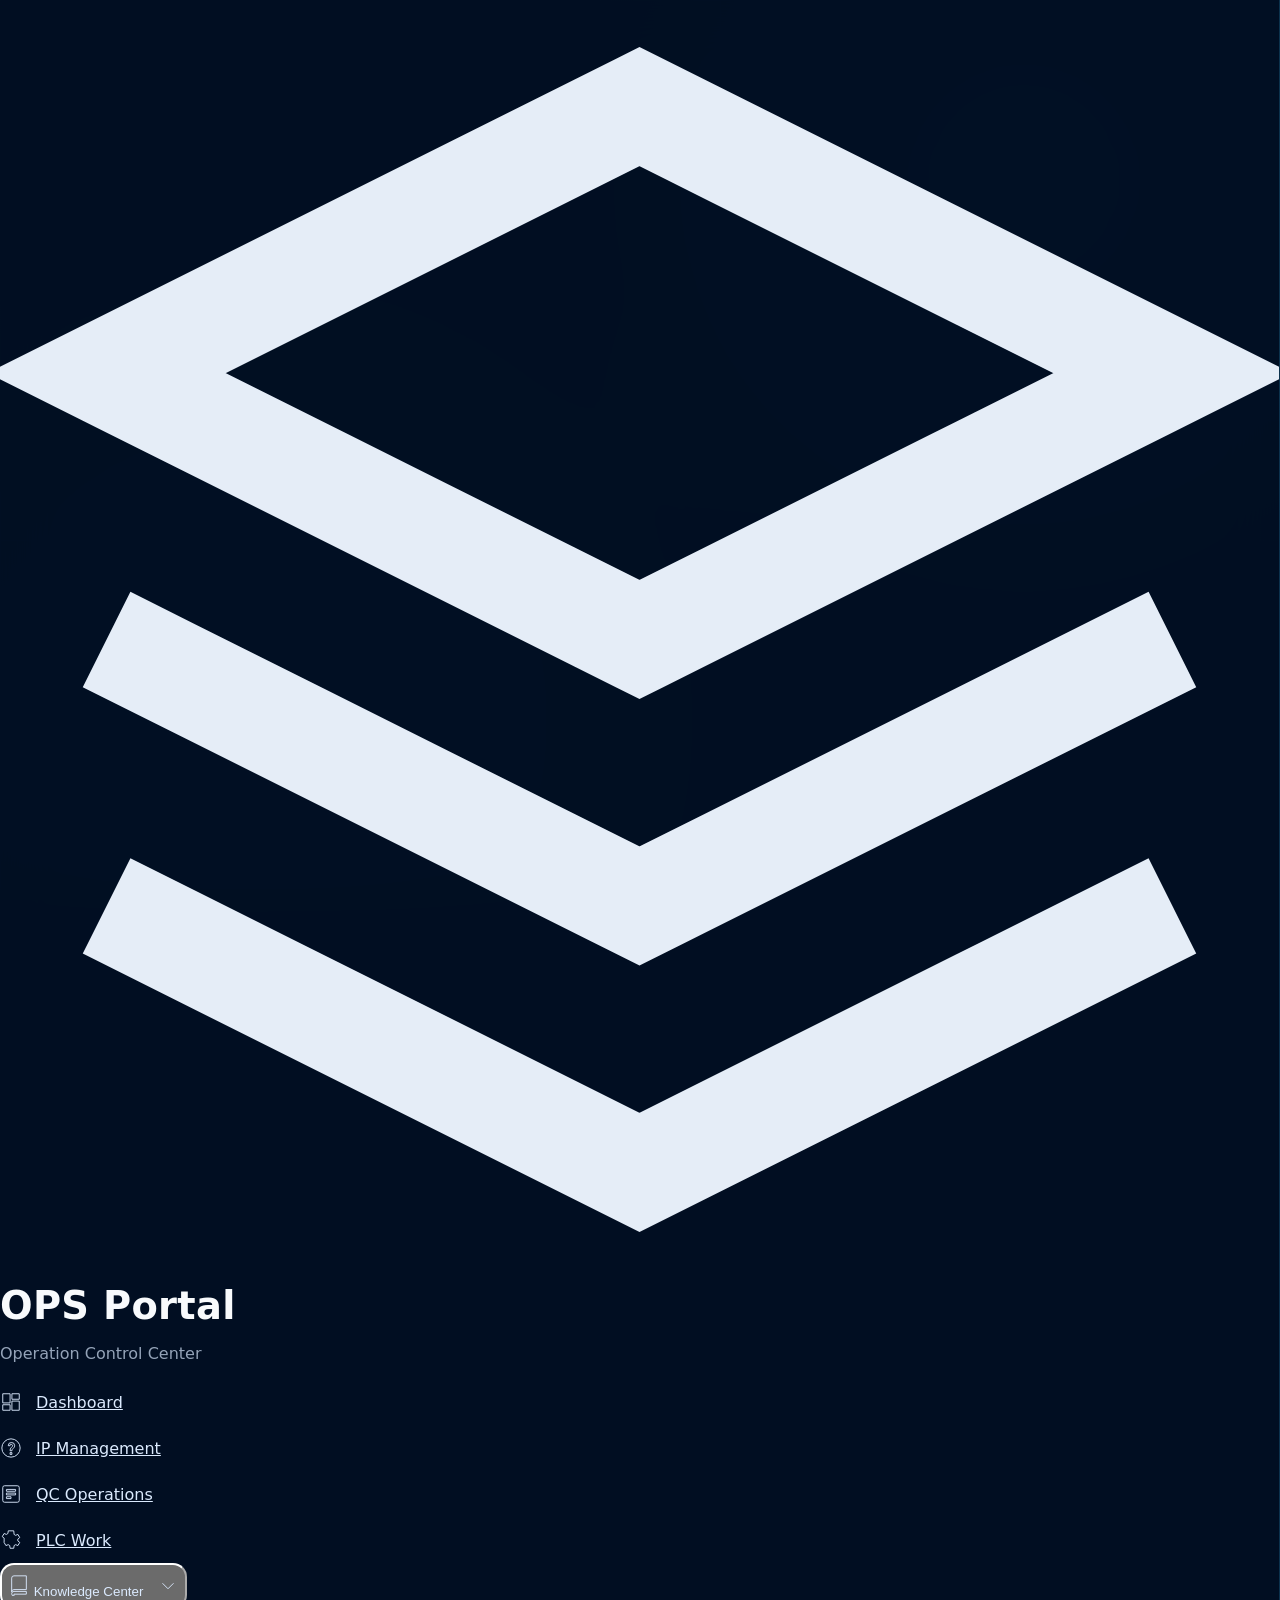
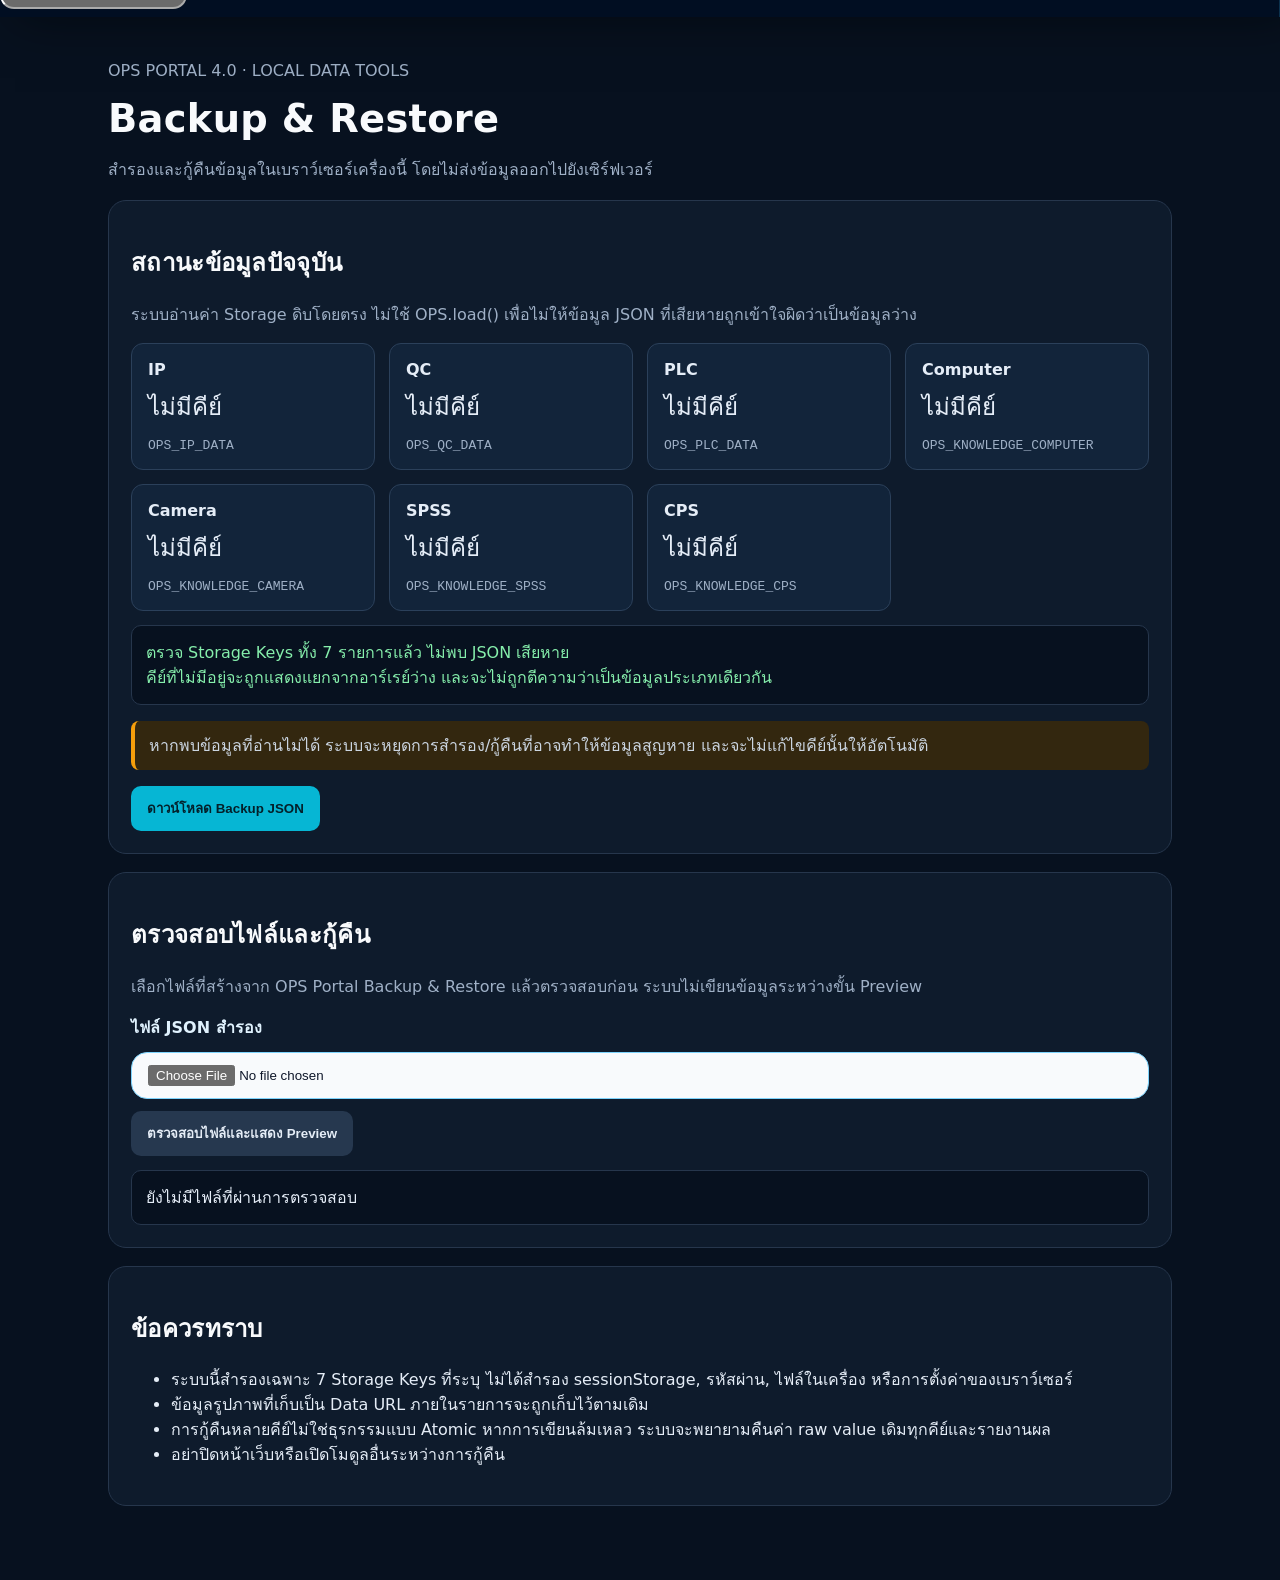
==== backup.html @ 72156bc7 "Add files via upload" ====
<!DOCTYPE html>
<html lang="th">
<head>
  <meta charset="UTF-8">
  <meta name="viewport" content="width=device-width, initial-scale=1.0">
  <meta name="color-scheme" content="dark">
  <title>OPS Portal 4.0 | Backup & Restore</title>
  <link rel="stylesheet" href="./components/style.css">
  <style>
    :root{color-scheme:dark}
    body{margin:0;background:#07111f;color:#e5edf7;font-family:system-ui,-apple-system,"Segoe UI",sans-serif}
    .br-wrap{max-width:1100px;margin:0 auto;padding:28px 18px 56px}
    .br-panel{background:#0e1b2c;border:1px solid #26364c;border-radius:18px;padding:22px;margin:18px 0}
    .br-muted{color:#9fb0c6}.br-grid{display:grid;grid-template-columns:repeat(auto-fit,minmax(220px,1fr));gap:14px}
    .br-stat{background:#12243a;border:1px solid #2b405a;border-radius:12px;padding:16px}
    .br-btn{border:0;border-radius:10px;padding:12px 16px;font-weight:700;cursor:pointer}
    .br-primary{background:#06b6d4;color:#04202a}.br-secondary{background:#26384f;color:#e5edf7}
    .br-danger{background:#b91c1c;color:#fff}.br-btn:disabled{opacity:.45;cursor:not-allowed}
    .br-file{display:block;width:100%;box-sizing:border-box;background:#07111f;border:1px solid #344860;border-radius:10px;padding:12px;margin:12px 0}
    .br-status{white-space:pre-wrap;overflow-wrap:anywhere;background:#07111f;border:1px solid #26364c;border-radius:10px;padding:14px;margin-top:14px}
    .br-warning{border-left:4px solid #f59e0b;padding:12px 14px;background:#33270f;border-radius:8px}
    .br-good{color:#86efac}.br-bad{color:#fca5a5}table{width:100%;border-collapse:collapse}th,td{text-align:left;padding:10px;border-bottom:1px solid #26364c;overflow-wrap:anywhere}th{color:#9fb0c6}
    code{overflow-wrap:anywhere}h1{font-size:clamp(1.7rem,4vw,2.4rem);margin:0 0 8px}
    @media(max-width:600px){.br-panel{padding:16px}td,th{padding:8px;font-size:.9rem}}
  </style>
</head>
<body>
  <div id="sidebar-container"></div>
  <main class="br-wrap">
    <p class="br-muted">OPS PORTAL 4.0 · LOCAL DATA TOOLS</p>
    <h1>Backup &amp; Restore</h1>
    <p class="br-muted">สำรองและกู้คืนข้อมูลในเบราว์เซอร์เครื่องนี้ โดยไม่ส่งข้อมูลออกไปยังเซิร์ฟเวอร์</p>

    <section class="br-panel">
      <h2>สถานะข้อมูลปัจจุบัน</h2>
      <p class="br-muted">ระบบอ่านค่า Storage ดิบโดยตรง ไม่ใช้ OPS.load() เพื่อไม่ให้ข้อมูล JSON ที่เสียหายถูกเข้าใจผิดว่าเป็นข้อมูลว่าง</p>
      <div id="current-summary" class="br-grid"></div>
      <div id="current-status" class="br-status" role="status" aria-live="polite">กำลังตรวจสอบข้อมูล...</div>
      <p class="br-warning">หากพบข้อมูลที่อ่านไม่ได้ ระบบจะหยุดการสำรอง/กู้คืนที่อาจทำให้ข้อมูลสูญหาย และจะไม่แก้ไขคีย์นั้นให้อัตโนมัติ</p>
      <button id="export-btn" class="br-btn br-primary" type="button">ดาวน์โหลด Backup JSON</button>
    </section>

    <section class="br-panel">
      <h2>ตรวจสอบไฟล์และกู้คืน</h2>
      <p class="br-muted">เลือกไฟล์ที่สร้างจาก OPS Portal Backup &amp; Restore แล้วตรวจสอบก่อน ระบบไม่เขียนข้อมูลระหว่างขั้น Preview</p>
      <label for="backup-file">ไฟล์ JSON สำรอง</label>
      <input id="backup-file" class="br-file" type="file" accept=".json,application/json">
      <button id="validate-btn" class="br-btn br-secondary" type="button">ตรวจสอบไฟล์และแสดง Preview</button>
      <div id="preview" hidden>
        <h3>Preview ก่อนกู้คืน</h3>
        <div id="preview-summary"></div>
        <div class="br-warning" style="margin:14px 0">การกู้คืนจะแทนที่ข้อมูลใน Storage Keys ทั้ง 7 รายการด้วยข้อมูลจากไฟล์ หลังจากดาวน์โหลดสำเนาข้อมูลปัจจุบันและยืนยันอีกครั้ง</div>
        <label style="display:flex;gap:10px;align-items:flex-start;margin:14px 0">
          <input id="confirm-restore" type="checkbox">
          <span>ฉันตรวจสอบ Preview แล้ว เข้าใจว่าข้อมูลปัจจุบันจะถูกแทนที่ และต้องการดำเนินการต่อ</span>
        </label>
        <button id="restore-btn" class="br-btn br-danger" type="button" disabled>สำรองข้อมูลปัจจุบันและเริ่มกู้คืน</button>
      </div>
      <div id="restore-status" class="br-status" role="status" aria-live="polite">ยังไม่มีไฟล์ที่ผ่านการตรวจสอบ</div>
    </section>
    <section class="br-panel">
      <h2>ข้อควรทราบ</h2>
      <ul>
        <li>ระบบนี้สำรองเฉพาะ 7 Storage Keys ที่ระบุ ไม่ได้สำรอง sessionStorage, รหัสผ่าน, ไฟล์ในเครื่อง หรือการตั้งค่าของเบราว์เซอร์</li>
        <li>ข้อมูลรูปภาพที่เก็บเป็น Data URL ภายในรายการจะถูกเก็บไว้ตามเดิม</li>
        <li>การกู้คืนหลายคีย์ไม่ใช่ธุรกรรมแบบ Atomic หากการเขียนล้มเหลว ระบบจะพยายามคืนค่า raw value เดิมทุกคีย์และรายงานผล</li>
        <li>อย่าปิดหน้าเว็บหรือเปิดโมดูลอื่นระหว่างการกู้คืน</li>
      </ul>
    </section>
  </main>
  <script src="./components/common.js"></script>
  <script src="./components/sidebar.js"></script>
  <script src="./components/ui.js"></script>
  <script src="./backup.js"></script>
</body>
</html>
---- components/style.css ----
/* =====================================
   OPS PORTAL THEME V7
   HUTCHISON PORT CONTROL CENTER
===================================== */


/* =====================================
   RESET
===================================== */

*{
    box-sizing:border-box;
}


html{

    scroll-behavior:smooth;

}



body{

    margin:0;

    min-height:100vh;


    font-family:
    "Noto Sans Thai",
    "Inter",
    system-ui,
    sans-serif;


    color:#e2e8f0;


    overflow-x:hidden;



    background:


    linear-gradient(

        180deg,

        #020617 0%,

        #06263f 45%,

        #031525 100%

    );

}







/* =====================================
   OCEAN BACKGROUND
===================================== */


body::before{


    content:"";


    position:fixed;


    inset:0;


    z-index:-2;


    pointer-events:none;



    background:


    radial-gradient(

        circle at 80% 20%,

        rgba(14,165,233,.25),

        transparent 40%

    ),



    radial-gradient(

        circle at 20% 80%,

        rgba(6,182,212,.18),

        transparent 45%

    );



    animation:

    oceanLight 18s ease infinite;


}






@keyframes oceanLight{


0%{

    transform:

    translate(0,0);

}



50%{

    transform:

    translate(-50px,40px);

}



100%{

    transform:

    translate(0,0);

}


}








/* =====================================
   OCEAN GRID
===================================== */


body::after{


    content:"";


    position:fixed;


    inset:0;


    z-index:-1;


    pointer-events:none;



    background-image:



    linear-gradient(

        rgba(56,189,248,.035) 1px,

        transparent 1px

    ),



    linear-gradient(

        90deg,

        rgba(56,189,248,.035) 1px,

        transparent 1px

    );



    background-size:

    60px 60px;



    animation:

    gridMove 35s linear infinite;


}





@keyframes gridMove{


from{

    background-position:

    0 0;

}


to{

    background-position:

    60px 60px;

}


}






/* =====================================
   PAGE TRANSITION
===================================== */


main{


    animation:

    pageEnter .6s ease;


}





@keyframes pageEnter{


from{


    opacity:0;


    transform:

    translateY(20px);


}



to{


    opacity:1;


    transform:

    translateY(0);


}


}






/* =====================================
   GLOBAL TEXT
===================================== */


h1,
h2,
h3,
h4{


    color:#f8fafc;


    letter-spacing:.3px;


}




p{


    color:#cbd5e1;


}





.text-slate-300{


    color:#cbd5e1!important;


}




.text-slate-400{


    color:#94a3b8!important;


}





.text-gray-500{


    color:#94a3b8!important;


}





.text-gray-400{


    color:#7dd3fc!important;


}







/* =====================================
   GLASS PANEL
===================================== */


.glass-panel{


    background:

    rgba(2,15,35,.75);



    backdrop-filter:

    blur(20px);



    border:

    1px solid

    rgba(56,189,248,.2);



    box-shadow:

    0 20px 50px

    rgba(0,0,0,.4);


}






/* =====================================
   CARD SYSTEM
===================================== */


.ops-card{


    position:relative;


    overflow:hidden;



    padding:24px;



    border-radius:26px;



    background:


    rgba(3,18,35,.82);



    border:

    1px solid

    rgba(56,189,248,.22);



    backdrop-filter:

    blur(18px);



    box-shadow:


    0 15px 45px

    rgba(0,0,0,.35);



    transition:.35s ease;


}





.ops-card:hover{


    transform:


    translateY(-8px);



    border-color:


    rgba(56,189,248,.6);



    box-shadow:


    0 0 40px

    rgba(14,165,233,.35);


}






.ops-card::before{


    content:"";


    position:absolute;


    width:220px;


    height:220px;


    right:-100px;


    top:-100px;



    background:


    radial-gradient(

        circle,

        rgba(14,165,233,.25),

        transparent 70%

    );



    filter:

    blur(30px);


    pointer-events:none;


}





/* =====================================
   ICON SYSTEM FIX
===================================== */


.icon-box{


    width:52px;


    height:52px;



    display:flex;


    align-items:center;


    justify-content:center;



    border-radius:16px;



    background:


    rgba(14,165,233,.15);



    color:#38bdf8;



    border:


    1px solid

    rgba(56,189,248,.25);



    box-shadow:


    0 0 20px

    rgba(56,189,248,.2);



    overflow:hidden;


}





.icon-box svg{


    width:26px;


    height:26px;



    fill:none!important;



    stroke:#38bdf8!important;



    stroke-width:2;



    filter:

    drop-shadow(

        0 0 8px

        rgba(56,189,248,.8)

    );



    animation:none;


}





.icon-box svg path{


    stroke:

    currentColor;


}





.ops-card:hover .icon-box{


    transform:

    scale(1.08);



    transition:.3s ease;


}



/* =====================================
   HEADER SYSTEM
===================================== */


header{


    margin:

    15px 24px;



    border-radius:

    24px;



    background:


    rgba(2,15,35,.85)!important;



    backdrop-filter:

    blur(20px);



    border:

    1px solid

    rgba(56,189,248,.25)!important;



    box-shadow:


    0 10px 35px

    rgba(0,0,0,.45);



}





header h1{


    color:#f8fafc;



    text-shadow:


    0 0 15px

    rgba(56,189,248,.5);


}







/* =====================================
   HERO DASHBOARD
===================================== */


.hero-panel{


    position:relative;


    overflow:hidden;



    border-radius:28px;



    background:


    linear-gradient(

        135deg,

        rgba(3,105,161,.85),

        rgba(2,47,78,.9)

    );



    border:

    1px solid

    rgba(56,189,248,.3);



    box-shadow:


    0 20px 50px

    rgba(0,0,0,.4);


}





.hero-panel h1,
.hero-panel h2,
.hero-panel h3{


    color:white;


}





/* =====================================
   BUTTON SYSTEM
===================================== */


button,
.btn{


    border-radius:

    14px;



    transition:

    .3s ease;



    cursor:pointer;


}





button:hover,
.btn:hover{


    transform:

    translateY(-3px);


}





.dashboard-btn{


    background:


    linear-gradient(

        135deg,

        #0284c7,

        #0369a1

    )!important;



    color:white!important;



    border:

    1px solid

    rgba(125,211,252,.4);



    box-shadow:


    0 0 20px

    rgba(14,165,233,.25);


}







/* =====================================
   FORM SYSTEM
===================================== */


input,
textarea,
select{


    width:100%;



    background:


    #f8fafc!important;



    color:


    #0f172a!important;



    border:


    1px solid

    #7dd3fc!important;



    border-radius:


    16px!important;



    padding:


    12px 16px!important;


}





input::placeholder,
textarea::placeholder{


    color:

    #64748b!important;


}





label{


    color:

    #e0f2fe!important;



    font-weight:

    600;


}







/* =====================================
   SIDEBAR
===================================== */


.sidebar-future{


    background:


    rgba(2,15,35,.96);



    backdrop-filter:


    blur(25px);



    border-right:


    1px solid

    rgba(56,189,248,.2);



    box-shadow:


    15px 0 50px

    rgba(0,0,0,.5);


}





.sidebar-logo{


    color:white;



    text-shadow:


    0 0 20px

    rgba(56,189,248,.7);


}





.sidebar-desc{


    color:#94a3b8;


}







/* =====================================
   SIDEBAR MENU
===================================== */


.menu-link{


    color:#dbeafe;



    min-height:

    46px;



    display:flex;



    align-items:center;



    gap:14px;



    border-radius:

    14px;



    transition:

    .3s ease;


}





.menu-link:hover{


    background:


    rgba(14,165,233,.18);



    color:#67e8f9;



    transform:


    translateX(6px);


}





.menu-link svg{


    width:22px;


    height:22px;



    fill:none!important;



    stroke:#38bdf8!important;


}





.menu-link svg path{


    stroke:

    currentColor;


}





.sub-link{


    color:#bfdbfe;


}





.sub-link:hover{


    background:


    rgba(14,165,233,.15);



    color:#67e8f9;


}





.menu-active{


    background:


    rgba(14,165,233,.25);



    color:#67e8f9!important;



    border-left:


    4px solid

    #38bdf8;


}







/* =====================================
   DASHBOARD CARD ICON FIX
===================================== */


.ops-card .icon-box{


    margin-bottom:

    12px;


}





.ops-card h3{


    font-size:

    1.1rem;


}





.ops-card p{


    font-size:

    .95rem;


}







/* =====================================
   TABLE
===================================== */


table{


    border-collapse:

    separate;



    border-spacing:


    0 10px;


}





tr{


    background:


    rgba(3,18,35,.8);


}





th{


    color:#7dd3fc!important;


}





td{


    color:#e2e8f0!important;


}







/* =====================================
   STATUS
===================================== */


.status-online{


    color:#67e8f9;



    animation:


    pulseStatus 2s infinite;


}





@keyframes pulseStatus{


50%{

    filter:

    brightness(1.5);

}


}







/* =====================================
   SCROLLBAR
===================================== */


::-webkit-scrollbar{


    width:

    8px;


}





::-webkit-scrollbar-track{


    background:

    #020617;


}





::-webkit-scrollbar-thumb{


    background:


    linear-gradient(

        #0369a1,

        #22d3ee

    );



    border-radius:

    10px;


}







/* =====================================
   MOBILE
===================================== */


@media(max-width:768px){


header{


    margin:

    10px;



    border-radius:

    18px;


}





.ops-card{


    padding:

    18px;


}





.icon-box{


    width:

    46px;



    height:

    46px;


}





.icon-box svg{


    width:

    22px;



    height:

    22px;


}



}

/* =====================================
   KNOWLEDGE SUB MENU ANIMATION
===================================== */

#knowledge-menu {
    
    display: flex;
    
    flex-direction: column;
    
    gap: 8px;
    
    margin-top: 8px;
    
    padding-left: 12px;
    
    
    max-height: 0;
    
    overflow: hidden;
    
    opacity: 0;
    
    
    transition:
    
        max-height .4s ease,
        
        opacity .3s ease;
    
    
}



#knowledge-menu:not(.hidden) {
    
    max-height: 300px;
    
    opacity: 1;
    
}





.sub-link {
    
    animation:
    
        menuSlide .35s ease;
    
    
}



@keyframes menuSlide {
    
    
    from {
        
        opacity: 0;
        
        transform:
        
            translateX(-15px);
        
    }
    
    
    
    to {
        
        opacity: 1;
        
        transform:
        
            translateX(0);
        
    }
    
    
}
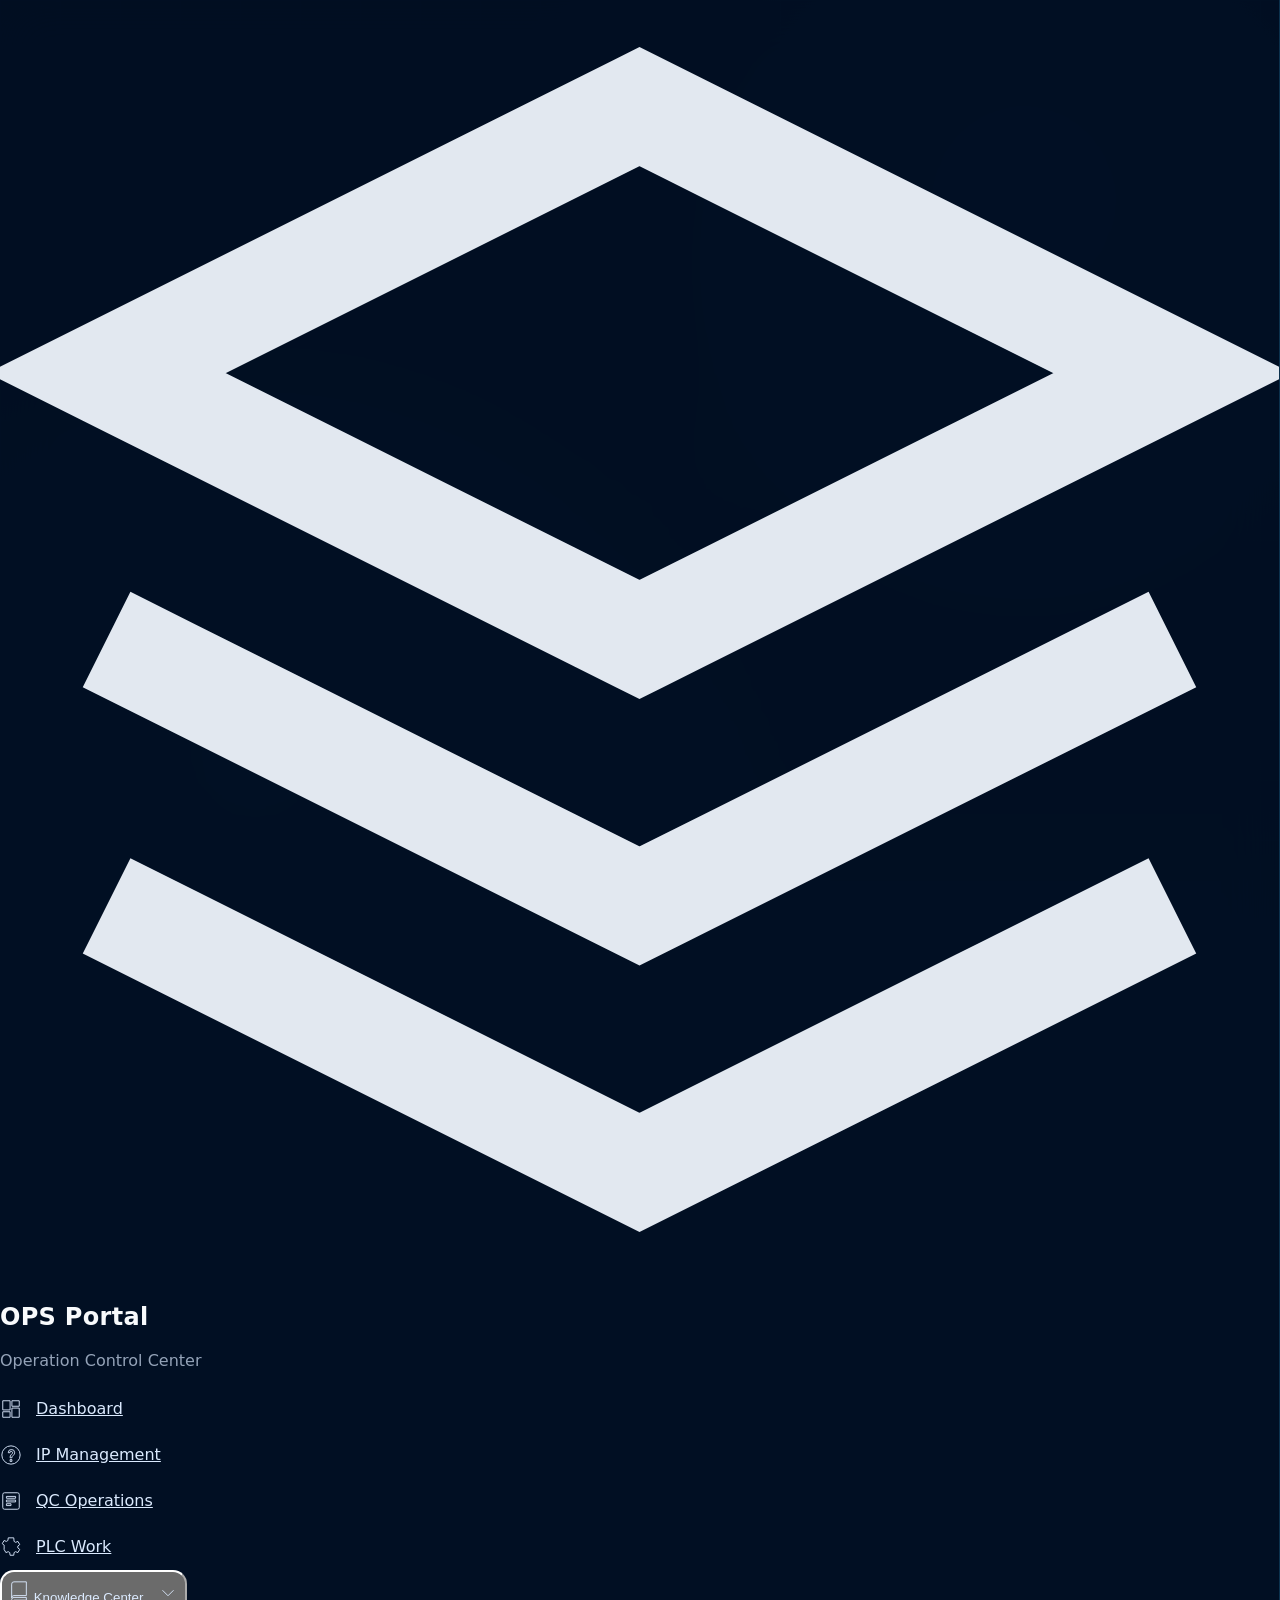
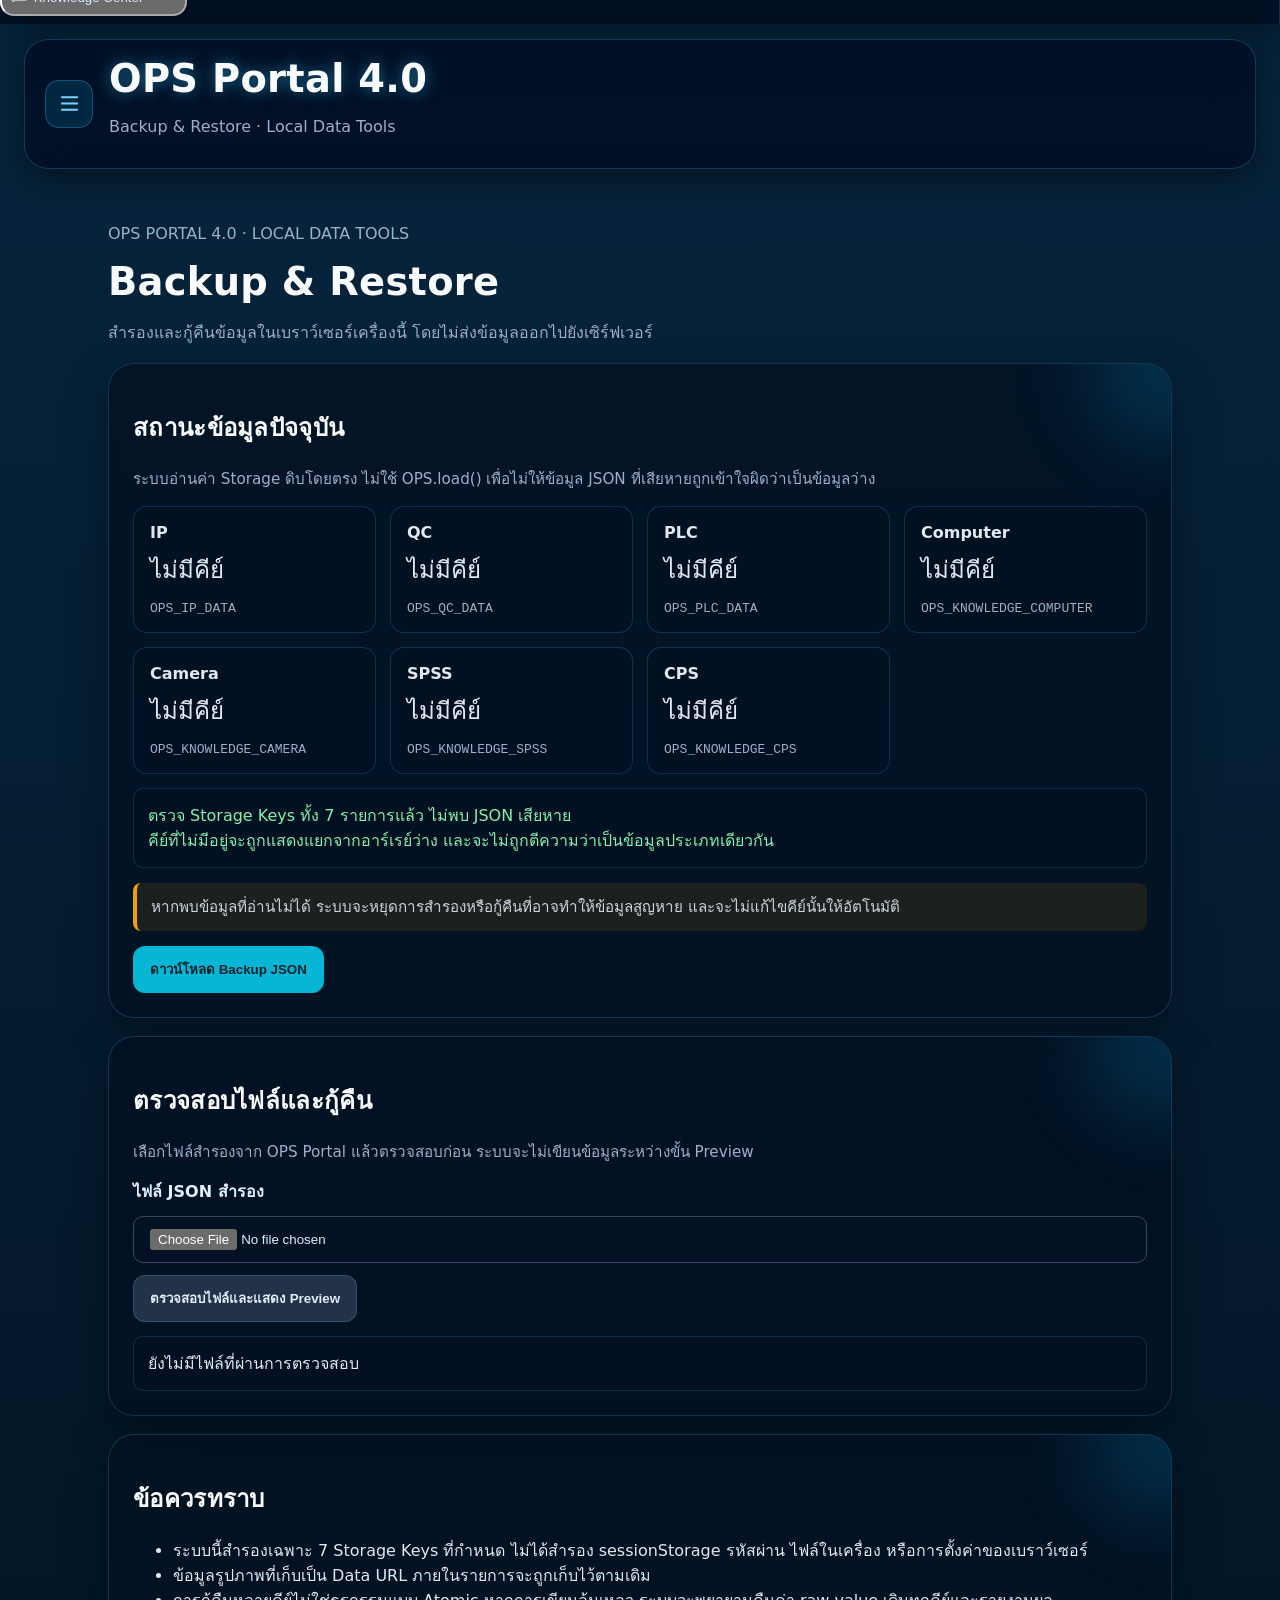
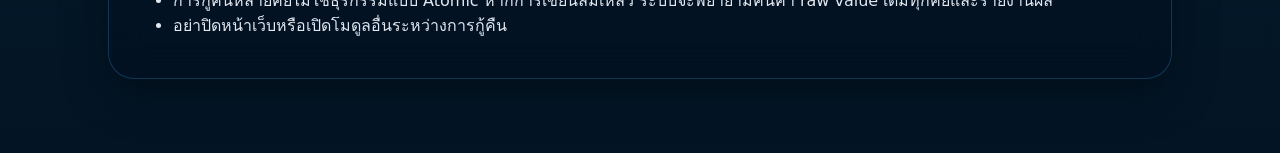
==== commit 43bee023: "Update backup.html" ====
--- a/backup.html
+++ b/backup.html
@@ -4,70 +4,329 @@
   <meta charset="UTF-8">
   <meta name="viewport" content="width=device-width, initial-scale=1.0">
   <meta name="color-scheme" content="dark">
-  <title>OPS Portal 4.0 | Backup & Restore</title>
+  <title>OPS Portal 4.0 | Backup &amp; Restore</title>
   <link rel="stylesheet" href="./components/style.css">
+
   <style>
-    :root{color-scheme:dark}
-    body{margin:0;background:#07111f;color:#e5edf7;font-family:system-ui,-apple-system,"Segoe UI",sans-serif}
-    .br-wrap{max-width:1100px;margin:0 auto;padding:28px 18px 56px}
-    .br-panel{background:#0e1b2c;border:1px solid #26364c;border-radius:18px;padding:22px;margin:18px 0}
-    .br-muted{color:#9fb0c6}.br-grid{display:grid;grid-template-columns:repeat(auto-fit,minmax(220px,1fr));gap:14px}
-    .br-stat{background:#12243a;border:1px solid #2b405a;border-radius:12px;padding:16px}
-    .br-btn{border:0;border-radius:10px;padding:12px 16px;font-weight:700;cursor:pointer}
-    .br-primary{background:#06b6d4;color:#04202a}.br-secondary{background:#26384f;color:#e5edf7}
-    .br-danger{background:#b91c1c;color:#fff}.br-btn:disabled{opacity:.45;cursor:not-allowed}
-    .br-file{display:block;width:100%;box-sizing:border-box;background:#07111f;border:1px solid #344860;border-radius:10px;padding:12px;margin:12px 0}
-    .br-status{white-space:pre-wrap;overflow-wrap:anywhere;background:#07111f;border:1px solid #26364c;border-radius:10px;padding:14px;margin-top:14px}
-    .br-warning{border-left:4px solid #f59e0b;padding:12px 14px;background:#33270f;border-radius:8px}
-    .br-good{color:#86efac}.br-bad{color:#fca5a5}table{width:100%;border-collapse:collapse}th,td{text-align:left;padding:10px;border-bottom:1px solid #26364c;overflow-wrap:anywhere}th{color:#9fb0c6}
-    code{overflow-wrap:anywhere}h1{font-size:clamp(1.7rem,4vw,2.4rem);margin:0 0 8px}
-    @media(max-width:600px){.br-panel{padding:16px}td,th{padding:8px;font-size:.9rem}}
+    .br-wrap {
+      max-width: 1100px;
+      margin: 0 auto;
+      padding: 24px 18px 56px;
+    }
+
+    .br-panel {
+      margin: 18px 0;
+    }
+
+    .br-muted {
+      color: #9fb0c6;
+    }
+
+    .br-grid {
+      display: grid;
+      grid-template-columns: repeat(auto-fit, minmax(220px, 1fr));
+      gap: 14px;
+    }
+
+    .br-stat {
+      min-width: 0;
+      padding: 16px;
+      border: 1px solid rgba(56,189,248,.2);
+      border-radius: 14px;
+      background: rgba(3,18,35,.65);
+      overflow-wrap: anywhere;
+    }
+
+    .br-btn {
+      border: 1px solid transparent;
+      border-radius: 12px;
+      padding: 12px 16px;
+      font-weight: 700;
+      cursor: pointer;
+      transition: filter .2s, transform .2s;
+    }
+
+    .br-btn:hover:not(:disabled) {
+      filter: brightness(1.12);
+      transform: translateY(-2px);
+    }
+
+    .br-primary {
+      background: #06b6d4;
+      color: #04202a;
+    }
+
+    .br-secondary {
+      background: rgba(38,56,79,.9);
+      color: #e5edf7;
+      border-color: rgba(125,211,252,.2);
+    }
+
+    .br-danger {
+      background: #b91c1c;
+      color: #fff;
+    }
+
+    .br-btn:disabled {
+      opacity: .45;
+      cursor: not-allowed;
+      transform: none;
+    }
+
+    .br-file {
+      display: block;
+      width: 100%;
+      box-sizing: border-box;
+      margin: 12px 0;
+      padding: 12px;
+      background: rgba(3,18,35,.8) !important;
+      color: #e5edf7 !important;
+      border: 1px solid #344860 !important;
+      border-radius: 10px !important;
+    }
+
+    .br-check {
+      width: auto !important;
+      flex: 0 0 auto;
+      margin-top: 4px;
+      padding: 0 !important;
+      accent-color: #06b6d4;
+    }
+
+    .br-status {
+      white-space: pre-wrap;
+      overflow-wrap: anywhere;
+      background: rgba(3,18,35,.8);
+      border: 1px solid rgba(56,189,248,.18);
+      border-radius: 10px;
+      padding: 14px;
+      margin-top: 14px;
+    }
+
+    .br-warning {
+      border-left: 4px solid #f59e0b;
+      padding: 12px 14px;
+      background: rgba(120,77,8,.22);
+      border-radius: 8px;
+    }
+
+    .br-good { color: #86efac; }
+    .br-bad { color: #fca5a5; }
+
+    .br-table-wrap {
+      width: 100%;
+      overflow-x: auto;
+    }
+
+    .br-table {
+      width: 100%;
+      border-collapse: collapse;
+    }
+
+    .br-table th,
+    .br-table td {
+      text-align: left;
+      padding: 10px;
+      border-bottom: 1px solid rgba(125,211,252,.15);
+      overflow-wrap: anywhere;
+    }
+
+    .br-table th {
+      color: #7dd3fc !important;
+    }
+
+    code {
+      overflow-wrap: anywhere;
+    }
+
+    .br-heading {
+      font-size: clamp(1.7rem, 4vw, 2.4rem);
+      margin: 0 0 8px;
+    }
+
+    .br-header {
+      display: flex;
+      align-items: center;
+      gap: 16px;
+      padding: 16px 20px;
+    }
+
+    .br-menu-btn {
+      flex: 0 0 auto;
+      width: 48px;
+      height: 48px;
+      display: flex;
+      align-items: center;
+      justify-content: center;
+      background: rgba(14,165,233,.15);
+      color: #7dd3fc;
+      border: 1px solid rgba(56,189,248,.3);
+    }
+
+    .br-menu-btn svg {
+      width: 25px;
+      height: 25px;
+      fill: none;
+      stroke: currentColor;
+      stroke-width: 2;
+    }
+
+    @media (max-width: 600px) {
+      .br-panel {
+        padding: 16px;
+      }
+
+      .br-table th,
+      .br-table td {
+        padding: 8px;
+        font-size: .9rem;
+      }
+
+      .br-header {
+        gap: 12px;
+        padding: 12px;
+      }
+    }
+
+    @media (prefers-reduced-motion: reduce) {
+      .br-btn {
+        transition: none;
+      }
+    }
   </style>
 </head>
+
 <body>
   <div id="sidebar-container"></div>
+
+  <header>
+    <div class="br-header">
+      <button
+        id="menu-open"
+        class="br-menu-btn"
+        type="button"
+        aria-label="เปิดเมนู"
+        aria-controls="sidebar-container"
+      >
+        <svg viewBox="0 0 24 24" aria-hidden="true">
+          <path d="M4 6h16M4 12h16M4 18h16"></path>
+        </svg>
+      </button>
+
+      <div>
+        <h1 class="br-heading">OPS Portal 4.0</h1>
+        <p class="br-muted">Backup &amp; Restore · Local Data Tools</p>
+      </div>
+    </div>
+  </header>
+
   <main class="br-wrap">
     <p class="br-muted">OPS PORTAL 4.0 · LOCAL DATA TOOLS</p>
-    <h1>Backup &amp; Restore</h1>
-    <p class="br-muted">สำรองและกู้คืนข้อมูลในเบราว์เซอร์เครื่องนี้ โดยไม่ส่งข้อมูลออกไปยังเซิร์ฟเวอร์</p>
-
-    <section class="br-panel">
+    <h1 class="br-heading">Backup &amp; Restore</h1>
+    <p class="br-muted">
+      สำรองและกู้คืนข้อมูลในเบราว์เซอร์เครื่องนี้ โดยไม่ส่งข้อมูลออกไปยังเซิร์ฟเวอร์
+    </p>
+
+    <section class="ops-card br-panel">
       <h2>สถานะข้อมูลปัจจุบัน</h2>
-      <p class="br-muted">ระบบอ่านค่า Storage ดิบโดยตรง ไม่ใช้ OPS.load() เพื่อไม่ให้ข้อมูล JSON ที่เสียหายถูกเข้าใจผิดว่าเป็นข้อมูลว่าง</p>
+      <p class="br-muted">
+        ระบบอ่านค่า Storage ดิบโดยตรง ไม่ใช้ OPS.load()
+        เพื่อไม่ให้ข้อมูล JSON ที่เสียหายถูกเข้าใจผิดว่าเป็นข้อมูลว่าง
+      </p>
+
       <div id="current-summary" class="br-grid"></div>
-      <div id="current-status" class="br-status" role="status" aria-live="polite">กำลังตรวจสอบข้อมูล...</div>
-      <p class="br-warning">หากพบข้อมูลที่อ่านไม่ได้ ระบบจะหยุดการสำรอง/กู้คืนที่อาจทำให้ข้อมูลสูญหาย และจะไม่แก้ไขคีย์นั้นให้อัตโนมัติ</p>
-      <button id="export-btn" class="br-btn br-primary" type="button">ดาวน์โหลด Backup JSON</button>
+
+      <div
+        id="current-status"
+        class="br-status"
+        role="status"
+        aria-live="polite"
+      >กำลังตรวจสอบข้อมูล...</div>
+
+      <p class="br-warning">
+        หากพบข้อมูลที่อ่านไม่ได้ ระบบจะหยุดการสำรองหรือกู้คืนที่อาจทำให้ข้อมูลสูญหาย
+        และจะไม่แก้ไขคีย์นั้นให้อัตโนมัติ
+      </p>
+
+      <button id="export-btn" class="br-btn br-primary" type="button">
+        ดาวน์โหลด Backup JSON
+      </button>
     </section>
 
-    <section class="br-panel">
+    <section class="ops-card br-panel">
       <h2>ตรวจสอบไฟล์และกู้คืน</h2>
-      <p class="br-muted">เลือกไฟล์ที่สร้างจาก OPS Portal Backup &amp; Restore แล้วตรวจสอบก่อน ระบบไม่เขียนข้อมูลระหว่างขั้น Preview</p>
+      <p class="br-muted">
+        เลือกไฟล์สำรองจาก OPS Portal แล้วตรวจสอบก่อน
+        ระบบจะไม่เขียนข้อมูลระหว่างขั้น Preview
+      </p>
+
       <label for="backup-file">ไฟล์ JSON สำรอง</label>
-      <input id="backup-file" class="br-file" type="file" accept=".json,application/json">
-      <button id="validate-btn" class="br-btn br-secondary" type="button">ตรวจสอบไฟล์และแสดง Preview</button>
+      <input
+        id="backup-file"
+        class="br-file"
+        type="file"
+        accept=".json,application/json"
+      >
+
+      <button id="validate-btn" class="br-btn br-secondary" type="button">
+        ตรวจสอบไฟล์และแสดง Preview
+      </button>
+
       <div id="preview" hidden>
         <h3>Preview ก่อนกู้คืน</h3>
         <div id="preview-summary"></div>
-        <div class="br-warning" style="margin:14px 0">การกู้คืนจะแทนที่ข้อมูลใน Storage Keys ทั้ง 7 รายการด้วยข้อมูลจากไฟล์ หลังจากดาวน์โหลดสำเนาข้อมูลปัจจุบันและยืนยันอีกครั้ง</div>
+
+        <div class="br-warning" style="margin:14px 0">
+          การกู้คืนจะแทนที่ข้อมูลใน Storage Keys ทั้ง 7 รายการด้วยข้อมูลจากไฟล์
+          หลังจากดาวน์โหลดสำเนาข้อมูลปัจจุบันและยืนยันอีกครั้ง
+        </div>
+
         <label style="display:flex;gap:10px;align-items:flex-start;margin:14px 0">
-          <input id="confirm-restore" type="checkbox">
-          <span>ฉันตรวจสอบ Preview แล้ว เข้าใจว่าข้อมูลปัจจุบันจะถูกแทนที่ และต้องการดำเนินการต่อ</span>
+          <input id="confirm-restore" class="br-check" type="checkbox">
+          <span>
+            ฉันตรวจสอบ Preview แล้ว เข้าใจว่าข้อมูลปัจจุบันจะถูกแทนที่
+            และต้องการดำเนินการต่อ
+          </span>
         </label>
-        <button id="restore-btn" class="br-btn br-danger" type="button" disabled>สำรองข้อมูลปัจจุบันและเริ่มกู้คืน</button>
+
+        <button
+          id="restore-btn"
+          class="br-btn br-danger"
+          type="button"
+          disabled
+        >
+          สำรองข้อมูลปัจจุบันและเริ่มกู้คืน
+        </button>
       </div>
-      <div id="restore-status" class="br-status" role="status" aria-live="polite">ยังไม่มีไฟล์ที่ผ่านการตรวจสอบ</div>
+
+      <div
+        id="restore-status"
+        class="br-status"
+        role="status"
+        aria-live="polite"
+      >ยังไม่มีไฟล์ที่ผ่านการตรวจสอบ</div>
     </section>
-    <section class="br-panel">
+
+    <section class="ops-card br-panel">
       <h2>ข้อควรทราบ</h2>
       <ul>
-        <li>ระบบนี้สำรองเฉพาะ 7 Storage Keys ที่ระบุ ไม่ได้สำรอง sessionStorage, รหัสผ่าน, ไฟล์ในเครื่อง หรือการตั้งค่าของเบราว์เซอร์</li>
-        <li>ข้อมูลรูปภาพที่เก็บเป็น Data URL ภายในรายการจะถูกเก็บไว้ตามเดิม</li>
-        <li>การกู้คืนหลายคีย์ไม่ใช่ธุรกรรมแบบ Atomic หากการเขียนล้มเหลว ระบบจะพยายามคืนค่า raw value เดิมทุกคีย์และรายงานผล</li>
+        <li>
+          ระบบนี้สำรองเฉพาะ 7 Storage Keys ที่กำหนด
+          ไม่ได้สำรอง sessionStorage รหัสผ่าน ไฟล์ในเครื่อง
+          หรือการตั้งค่าของเบราว์เซอร์
+        </li>
+        <li>
+          ข้อมูลรูปภาพที่เก็บเป็น Data URL ภายในรายการจะถูกเก็บไว้ตามเดิม
+        </li>
+        <li>
+          การกู้คืนหลายคีย์ไม่ใช่ธุรกรรมแบบ Atomic
+          หากการเขียนล้มเหลว ระบบจะพยายามคืนค่า raw value เดิมทุกคีย์และรายงานผล
+        </li>
         <li>อย่าปิดหน้าเว็บหรือเปิดโมดูลอื่นระหว่างการกู้คืน</li>
       </ul>
     </section>
   </main>
+
   <script src="./components/common.js"></script>
   <script src="./components/sidebar.js"></script>
   <script src="./components/ui.js"></script>
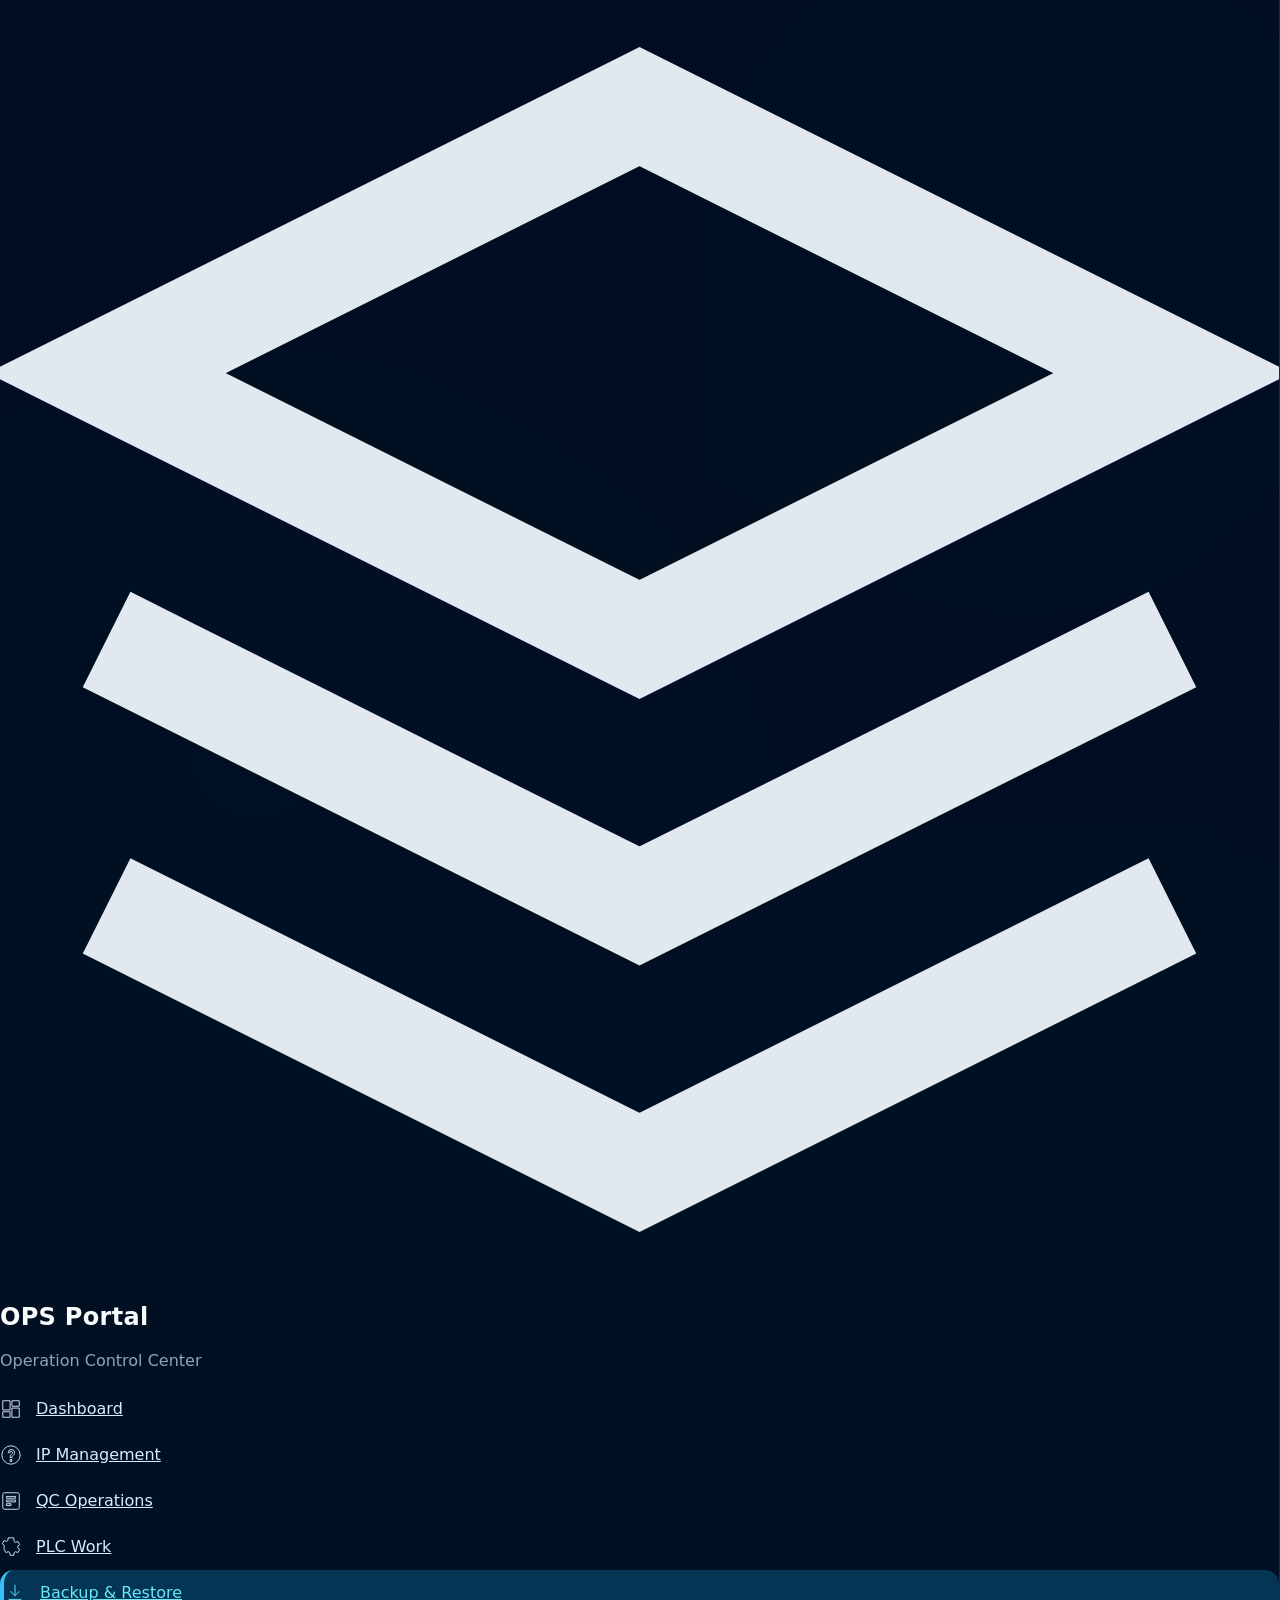
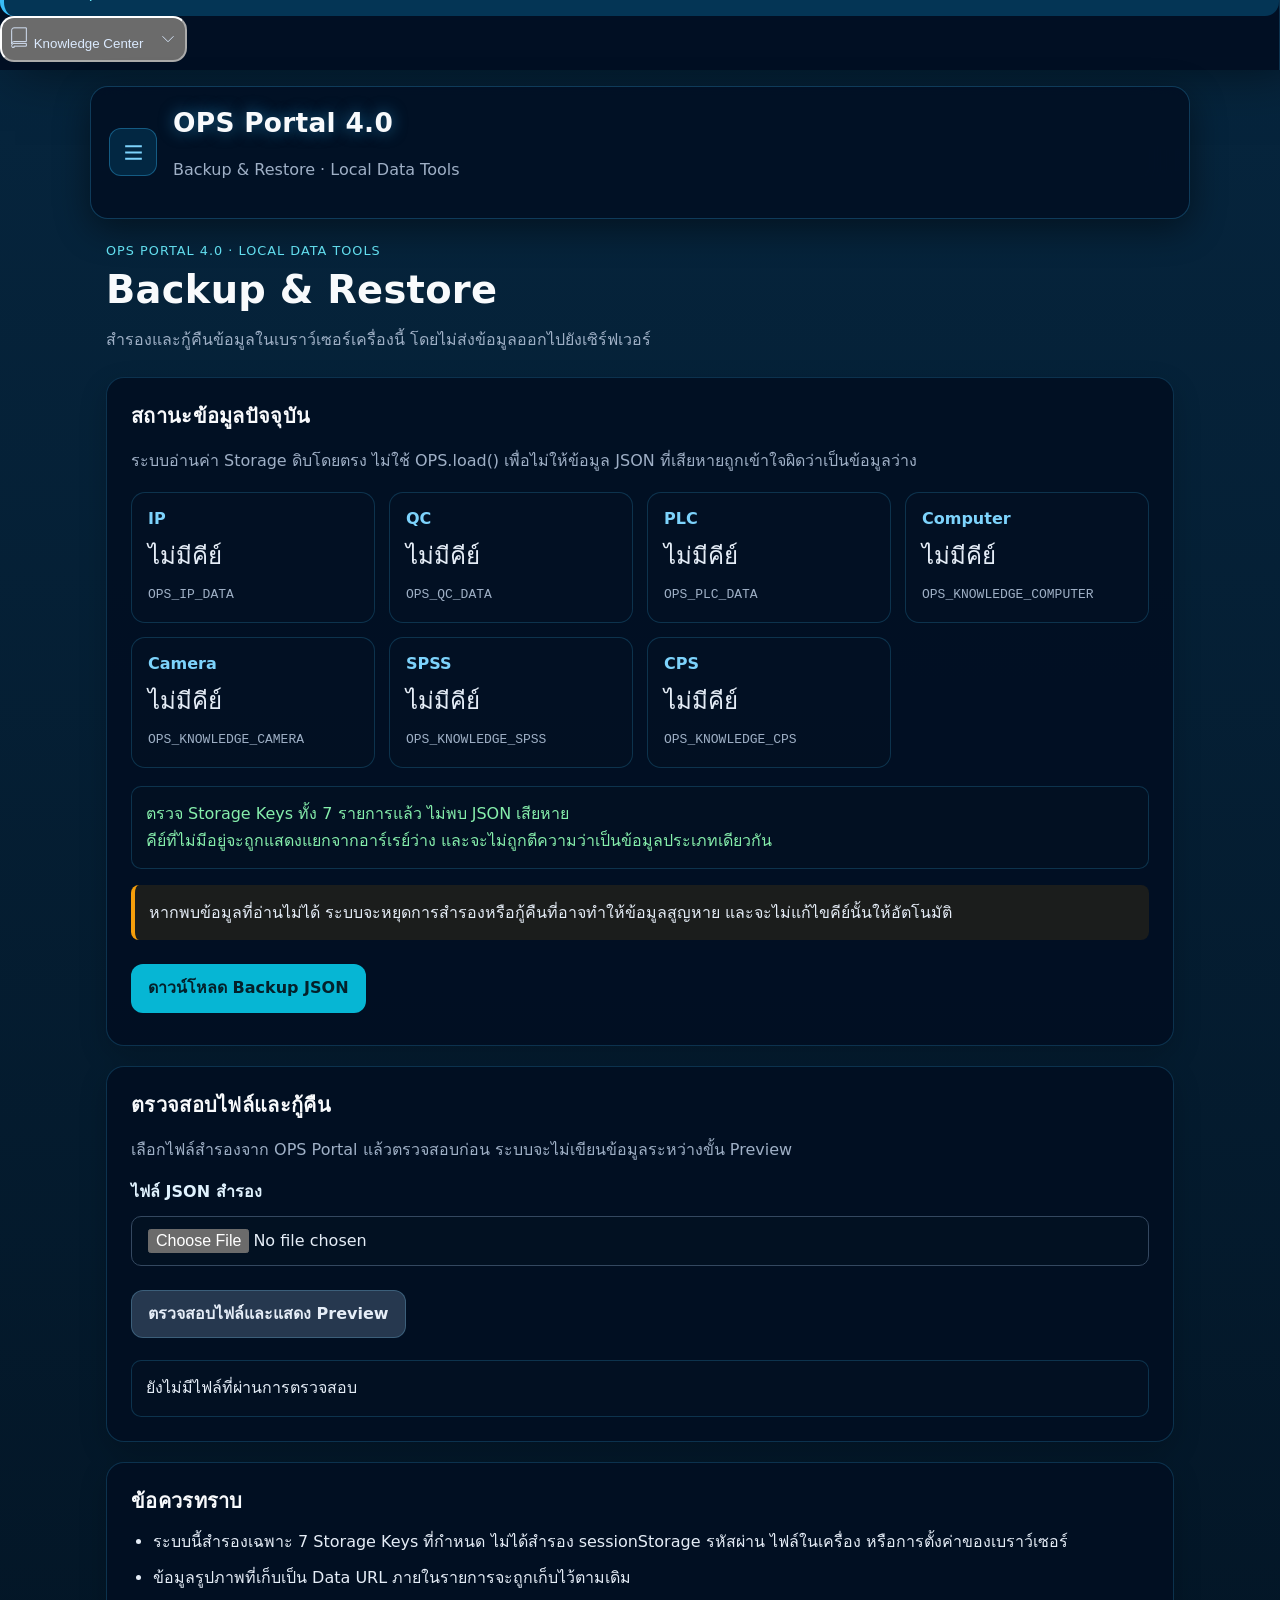
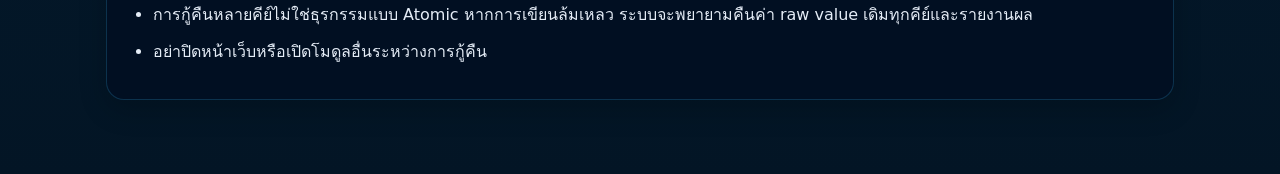
==== commit b0fe5e5e: "Update backup.html" ====
--- a/backup.html
+++ b/backup.html
@@ -6,330 +6,459 @@
   <meta name="color-scheme" content="dark">
   <title>OPS Portal 4.0 | Backup &amp; Restore</title>
   <link rel="stylesheet" href="./components/style.css">
-
   <style>
-    .br-wrap {
-      max-width: 1100px;
-      margin: 0 auto;
-      padding: 24px 18px 56px;
-    }
-
-    .br-panel {
-      margin: 18px 0;
-    }
-
-    .br-muted {
-      color: #9fb0c6;
-    }
-
-    .br-grid {
-      display: grid;
-      grid-template-columns: repeat(auto-fit, minmax(220px, 1fr));
-      gap: 14px;
-    }
-
-    .br-stat {
-      min-width: 0;
-      padding: 16px;
-      border: 1px solid rgba(56,189,248,.2);
-      border-radius: 14px;
-      background: rgba(3,18,35,.65);
-      overflow-wrap: anywhere;
-    }
-
-    .br-btn {
-      border: 1px solid transparent;
-      border-radius: 12px;
-      padding: 12px 16px;
-      font-weight: 700;
-      cursor: pointer;
-      transition: filter .2s, transform .2s;
-    }
-
-    .br-btn:hover:not(:disabled) {
-      filter: brightness(1.12);
-      transform: translateY(-2px);
-    }
-
-    .br-primary {
-      background: #06b6d4;
-      color: #04202a;
-    }
-
-    .br-secondary {
-      background: rgba(38,56,79,.9);
+    /* BACKUP PAGE — ISOLATED LAYOUT */
+    .br-page,
+    .br-page * {
+      box-sizing: border-box;
+    }
+    .br-page {
+      width: 100%;
+      min-width: 0;
       color: #e5edf7;
-      border-color: rgba(125,211,252,.2);
-    }
-
-    .br-danger {
-      background: #b91c1c;
-      color: #fff;
-    }
-
-    .br-btn:disabled {
-      opacity: .45;
-      cursor: not-allowed;
-      transform: none;
-    }
-
-    .br-file {
-      display: block;
-      width: 100%;
-      box-sizing: border-box;
-      margin: 12px 0;
-      padding: 12px;
-      background: rgba(3,18,35,.8) !important;
-      color: #e5edf7 !important;
-      border: 1px solid #344860 !important;
-      border-radius: 10px !important;
-    }
-
-    .br-check {
-      width: auto !important;
-      flex: 0 0 auto;
-      margin-top: 4px;
-      padding: 0 !important;
-      accent-color: #06b6d4;
-    }
-
-    .br-status {
-      white-space: pre-wrap;
-      overflow-wrap: anywhere;
-      background: rgba(3,18,35,.8);
-      border: 1px solid rgba(56,189,248,.18);
-      border-radius: 10px;
-      padding: 14px;
-      margin-top: 14px;
-    }
-
-    .br-warning {
-      border-left: 4px solid #f59e0b;
-      padding: 12px 14px;
-      background: rgba(120,77,8,.22);
-      border-radius: 8px;
-    }
-
-    .br-good { color: #86efac; }
-    .br-bad { color: #fca5a5; }
-
-    .br-table-wrap {
-      width: 100%;
-      overflow-x: auto;
-    }
-
-    .br-table {
-      width: 100%;
-      border-collapse: collapse;
-    }
-
-    .br-table th,
-    .br-table td {
-      text-align: left;
-      padding: 10px;
-      border-bottom: 1px solid rgba(125,211,252,.15);
-      overflow-wrap: anywhere;
-    }
-
-    .br-table th {
-      color: #7dd3fc !important;
-    }
-
-    code {
-      overflow-wrap: anywhere;
-    }
-
-    .br-heading {
-      font-size: clamp(1.7rem, 4vw, 2.4rem);
-      margin: 0 0 8px;
-    }
-
-    .br-header {
+      overflow-wrap: anywhere;
+    }
+    .br-page .br-topbar {
       display: flex;
       align-items: center;
       gap: 16px;
-      padding: 16px 20px;
-    }
-
-    .br-menu-btn {
-      flex: 0 0 auto;
+      width: calc(100% - 32px);
+      max-width: 1100px;
+      margin: 16px auto 0;
+      padding: 18px;
+      border: 1px solid rgba(56,189,248,.2);
+      border-radius: 18px;
+      background: rgba(3,18,35,.88);
+    }
+    .br-page .br-menu-btn {
+      flex: 0 0 48px;
       width: 48px;
       height: 48px;
+      padding: 0;
       display: flex;
       align-items: center;
       justify-content: center;
+      border: 1px solid rgba(56,189,248,.35);
+      border-radius: 12px;
       background: rgba(14,165,233,.15);
       color: #7dd3fc;
-      border: 1px solid rgba(56,189,248,.3);
-    }
-
-    .br-menu-btn svg {
+      box-shadow: none;
+      transform: none;
+    }
+    .br-page .br-menu-btn:hover {
+      transform: none;
+    }
+    .br-page .br-menu-btn svg {
       width: 25px;
       height: 25px;
       fill: none;
       stroke: currentColor;
       stroke-width: 2;
     }
-
+    .br-page .br-top-title {
+      min-width: 0;
+      margin: 0;
+      color: #f8fafc;
+      font-size: clamp(1.2rem, 4vw, 1.65rem);
+      line-height: 1.35;
+      overflow-wrap: anywhere;
+    }
+    .br-page .br-wrap {
+      width: 100%;
+      max-width: 1100px;
+      margin: 0 auto;
+      padding: 24px 16px 56px;
+    }
+    .br-page .br-eyebrow {
+      margin: 0 0 8px;
+      color: #67e8f9;
+      font-size: .8rem;
+      letter-spacing: .08em;
+    }
+    .br-page .br-heading {
+      margin: 0 0 12px;
+      color: #f8fafc;
+      font-size: clamp(1.7rem, 5vw, 2.4rem);
+      line-height: 1.25;
+      overflow-wrap: anywhere;
+    }
+    .br-page .br-muted {
+      color: #9fb0c6;
+      line-height: 1.7;
+    }
+    .br-page .br-intro {
+      margin: 0 0 24px;
+    }
+    .br-page .br-panel {
+      display: block;
+      width: 100%;
+      min-width: 0;
+      margin: 0 0 20px;
+      padding: clamp(16px, 3vw, 24px);
+      border: 1px solid rgba(56,189,248,.2);
+      border-radius: 18px;
+      background: rgba(2,15,35,.94);
+      box-shadow: 0 10px 28px rgba(0,0,0,.18);
+      overflow: hidden;
+    }
+    .br-page .br-panel h2 {
+      margin: 0 0 12px;
+      color: #f8fafc;
+      font-size: 1.25rem;
+      line-height: 1.45;
+    }
+    .br-page .br-panel h3 {
+      margin: 20px 0 12px;
+      color: #f8fafc;
+      font-size: 1.1rem;
+    }
+    .br-page .br-panel p {
+      line-height: 1.7;
+    }
+    .br-page .br-grid {
+      display: grid;
+      grid-template-columns: repeat( auto-fit, minmax(min(100%, 200px), 1fr) );
+      gap: 14px;
+      width: 100%;
+      margin: 18px 0;
+    }
+    .br-page .br-stat {
+      min-width: 0;
+      padding: 16px;
+      border: 1px solid rgba(56,189,248,.2);
+      border-radius: 14px;
+      background: rgba(3,18,35,.72);
+      overflow-wrap: anywhere;
+    }
+    .br-page .br-stat strong {
+      color: #7dd3fc;
+    }
+    .br-page .br-stat code,
+    .br-page code {
+      white-space: normal;
+      overflow-wrap: anywhere;
+      word-break: break-word;
+    }
+    .br-page .br-btn {
+      display: inline-flex;
+      align-items: center;
+      justify-content: center;
+      max-width: 100%;
+      min-height: 46px;
+      margin: 8px 8px 8px 0;
+      padding: 12px 16px;
+      border: 1px solid transparent;
+      border-radius: 12px;
+      font: inherit;
+      font-weight: 700;
+      line-height: 1.4;
+      text-align: center;
+      white-space: normal;
+      overflow-wrap: anywhere;
+      cursor: pointer;
+      box-shadow: none;
+      transform: none;
+      transition: filter .2s;
+    }
+    .br-page .br-btn:hover:not(:disabled) {
+      filter: brightness(1.12);
+      transform: none;
+    }
+    .br-page .br-primary {
+      background: #06b6d4;
+      color: #04202a;
+    }
+    .br-page .br-secondary {
+      background: #26384f;
+      color: #e5edf7;
+      border-color: rgba(125,211,252,.25);
+    }
+    .br-page .br-danger {
+      background: #b91c1c;
+      color: #fff;
+    }
+    .br-page .br-btn:disabled {
+      opacity: .45;
+      cursor: not-allowed;
+    }
+    .br-page .br-file {
+      display: block;
+      width: 100%;
+      max-width: 100%;
+      min-width: 0;
+      margin: 12px 0 16px;
+      padding: 12px;
+      border: 1px solid #344860 !important;
+      border-radius: 10px !important;
+      background: rgba(3,18,35,.8) !important;
+      color: #e5edf7 !important;
+      font: inherit;
+    }
+    .br-page .br-check {
+      flex: 0 0 18px;
+      width: 18px !important;
+      height: 18px;
+      margin: 3px 0 0;
+      padding: 0 !important;
+      accent-color: #06b6d4;
+    }
+    .br-page .br-restore-confirm {
+      display: flex;
+      align-items: flex-start;
+      gap: 10px;
+      margin: 16px 0;
+      line-height: 1.6;
+    }
+    .br-page .br-status {
+      width: 100%;
+      min-width: 0;
+      margin-top: 14px;
+      padding: 14px;
+      border: 1px solid rgba(56,189,248,.2);
+      border-radius: 10px;
+      background: rgba(3,18,35,.8);
+      color: #e5edf7;
+      white-space: pre-wrap;
+      overflow-wrap: anywhere;
+      line-height: 1.65;
+    }
+    .br-page .br-good {
+      color: #86efac;
+    }
+    .br-page .br-bad {
+      color: #fca5a5;
+    }
+    .br-page .br-warning {
+      margin: 16px 0;
+      padding: 14px;
+      border-left: 4px solid #f59e0b;
+      border-radius: 8px;
+      background: rgba(120,77,8,.22);
+      line-height: 1.7;
+      overflow-wrap: anywhere;
+    }
+    .br-page .br-table-wrap {
+      width: 100%;
+      max-width: 100%;
+      margin-top: 12px;
+      overflow-x: auto;
+      -webkit-overflow-scrolling: touch;
+      border: 1px solid rgba(125,211,252,.15);
+      border-radius: 10px;
+    }
+    /* Override global table/tr/td styles only inside Backup. */
+    .br-page .br-table-wrap table {
+      width: 100%;
+      min-width: 560px;
+      margin: 0;
+      border-collapse: collapse;
+      border-spacing: 0;
+      table-layout: auto;
+    }
+    .br-page .br-table-wrap thead,
+    .br-page .br-table-wrap tbody,
+    .br-page .br-table-wrap tr {
+      background: transparent;
+    }
+    .br-page .br-table-wrap th,
+    .br-page .br-table-wrap td {
+      position: static;
+      padding: 12px;
+      border: 0;
+      border-bottom: 1px solid rgba(125,211,252,.15);
+      border-radius: 0;
+      text-align: left;
+      vertical-align: top;
+      line-height: 1.5;
+      overflow-wrap: anywhere;
+    }
+    .br-page .br-table-wrap th {
+      background: rgba(14,165,233,.12);
+      color: #7dd3fc !important;
+    }
+    .br-page .br-table-wrap td {
+      color: #e2e8f0 !important;
+    }
+    .br-page .br-notes {
+      margin: 0;
+      padding-left: 22px;
+      line-height: 1.8;
+    }
+    .br-page .br-notes li {
+      margin: 8px 0;
+      overflow-wrap: anywhere;
+    }
+    .br-page [hidden] {
+      display: none !important;
+    }
     @media (max-width: 600px) {
-      .br-panel {
+      .br-page .br-topbar {
+        width: calc(100% - 20px);
+        gap: 12px;
+        margin-top: 10px;
+        padding: 12px;
+      }
+      .br-page .br-wrap {
+        padding: 20px 10px 40px;
+      }
+      .br-page .br-panel {
         padding: 16px;
-      }
-
-      .br-table th,
-      .br-table td {
-        padding: 8px;
-        font-size: .9rem;
-      }
-
-      .br-header {
-        gap: 12px;
-        padding: 12px;
-      }
-    }
-
+        margin-bottom: 14px;
+      }
+      .br-page .br-btn {
+        width: 100%;
+        margin: 8px 0;
+      }
+      .br-page .br-grid {
+        grid-template-columns: minmax(0, 1fr);
+      }
+    }
     @media (prefers-reduced-motion: reduce) {
-      .br-btn {
+      .br-page .br-btn {
         transition: none;
       }
     }
   </style>
 </head>
-
 <body>
   <div id="sidebar-container"></div>
-
-  <header>
-    <div class="br-header">
+  <div class="br-page">
+    <header class="br-topbar">
       <button
         id="menu-open"
         class="br-menu-btn"
         type="button"
         aria-label="เปิดเมนู"
-        aria-controls="sidebar-container"
+        aria-controls="sidebar"
       >
         <svg viewBox="0 0 24 24" aria-hidden="true">
           <path d="M4 6h16M4 12h16M4 18h16"></path>
         </svg>
       </button>
-
       <div>
-        <h1 class="br-heading">OPS Portal 4.0</h1>
+        <h1 class="br-top-title">OPS Portal 4.0</h1>
         <p class="br-muted">Backup &amp; Restore · Local Data Tools</p>
       </div>
-    </div>
-  </header>
-
-  <main class="br-wrap">
-    <p class="br-muted">OPS PORTAL 4.0 · LOCAL DATA TOOLS</p>
-    <h1 class="br-heading">Backup &amp; Restore</h1>
-    <p class="br-muted">
-      สำรองและกู้คืนข้อมูลในเบราว์เซอร์เครื่องนี้ โดยไม่ส่งข้อมูลออกไปยังเซิร์ฟเวอร์
-    </p>
-
-    <section class="ops-card br-panel">
-      <h2>สถานะข้อมูลปัจจุบัน</h2>
-      <p class="br-muted">
-        ระบบอ่านค่า Storage ดิบโดยตรง ไม่ใช้ OPS.load()
-        เพื่อไม่ให้ข้อมูล JSON ที่เสียหายถูกเข้าใจผิดว่าเป็นข้อมูลว่าง
+    </header>
+    <main class="br-wrap">
+      <p class="br-eyebrow">OPS PORTAL 4.0 · LOCAL DATA TOOLS</p>
+      <h1 class="br-heading">Backup &amp; Restore</h1>
+      <p class="br-muted br-intro">
+        สำรองและกู้คืนข้อมูลในเบราว์เซอร์เครื่องนี้ โดยไม่ส่งข้อมูลออกไปยังเซิร์ฟเวอร์
       </p>
-
-      <div id="current-summary" class="br-grid"></div>
-
-      <div
-        id="current-status"
-        class="br-status"
-        role="status"
-        aria-live="polite"
-      >กำลังตรวจสอบข้อมูล...</div>
-
-      <p class="br-warning">
-        หากพบข้อมูลที่อ่านไม่ได้ ระบบจะหยุดการสำรองหรือกู้คืนที่อาจทำให้ข้อมูลสูญหาย
-        และจะไม่แก้ไขคีย์นั้นให้อัตโนมัติ
-      </p>
-
-      <button id="export-btn" class="br-btn br-primary" type="button">
-        ดาวน์โหลด Backup JSON
-      </button>
-    </section>
-
-    <section class="ops-card br-panel">
-      <h2>ตรวจสอบไฟล์และกู้คืน</h2>
-      <p class="br-muted">
-        เลือกไฟล์สำรองจาก OPS Portal แล้วตรวจสอบก่อน
-        ระบบจะไม่เขียนข้อมูลระหว่างขั้น Preview
-      </p>
-
-      <label for="backup-file">ไฟล์ JSON สำรอง</label>
-      <input
-        id="backup-file"
-        class="br-file"
-        type="file"
-        accept=".json,application/json"
-      >
-
-      <button id="validate-btn" class="br-btn br-secondary" type="button">
-        ตรวจสอบไฟล์และแสดง Preview
-      </button>
-
-      <div id="preview" hidden>
-        <h3>Preview ก่อนกู้คืน</h3>
-        <div id="preview-summary"></div>
-
-        <div class="br-warning" style="margin:14px 0">
-          การกู้คืนจะแทนที่ข้อมูลใน Storage Keys ทั้ง 7 รายการด้วยข้อมูลจากไฟล์
-          หลังจากดาวน์โหลดสำเนาข้อมูลปัจจุบันและยืนยันอีกครั้ง
+      <section class="br-panel">
+        <h2>สถานะข้อมูลปัจจุบัน</h2>
+        <p class="br-muted">
+          ระบบอ่านค่า Storage ดิบโดยตรง ไม่ใช้ OPS.load()
+          เพื่อไม่ให้ข้อมูล JSON ที่เสียหายถูกเข้าใจผิดว่าเป็นข้อมูลว่าง
+        </p>
+        <div id="current-summary" class="br-grid"></div>
+        <div
+          id="current-status"
+          class="br-status"
+          role="status"
+          aria-live="polite"
+        >กำลังตรวจสอบข้อมูล...</div>
+        <div class="br-warning">
+          หากพบข้อมูลที่อ่านไม่ได้ ระบบจะหยุดการสำรองหรือกู้คืนที่อาจทำให้ข้อมูลสูญหาย
+          และจะไม่แก้ไขคีย์นั้นให้อัตโนมัติ
         </div>
-
-        <label style="display:flex;gap:10px;align-items:flex-start;margin:14px 0">
-          <input id="confirm-restore" class="br-check" type="checkbox">
-          <span>
-            ฉันตรวจสอบ Preview แล้ว เข้าใจว่าข้อมูลปัจจุบันจะถูกแทนที่
-            และต้องการดำเนินการต่อ
-          </span>
-        </label>
-
-        <button
-          id="restore-btn"
-          class="br-btn br-danger"
-          type="button"
-          disabled
+        <button id="export-btn" class="br-btn br-primary" type="button">
+          ดาวน์โหลด Backup JSON
+        </button>
+      </section>
+      <section class="br-panel">
+        <h2>ตรวจสอบไฟล์และกู้คืน</h2>
+        <p class="br-muted">
+          เลือกไฟล์สำรองจาก OPS Portal แล้วตรวจสอบก่อน
+          ระบบจะไม่เขียนข้อมูลระหว่างขั้น Preview
+        </p>
+        <label for="backup-file">ไฟล์ JSON สำรอง</label>
+        <input
+          id="backup-file"
+          class="br-file"
+          type="file"
+          accept=".json,application/json"
         >
-          สำรองข้อมูลปัจจุบันและเริ่มกู้คืน
+        <button id="validate-btn" class="br-btn br-secondary" type="button">
+          ตรวจสอบไฟล์และแสดง Preview
         </button>
-      </div>
-
-      <div
-        id="restore-status"
-        class="br-status"
-        role="status"
-        aria-live="polite"
-      >ยังไม่มีไฟล์ที่ผ่านการตรวจสอบ</div>
-    </section>
-
-    <section class="ops-card br-panel">
-      <h2>ข้อควรทราบ</h2>
-      <ul>
-        <li>
-          ระบบนี้สำรองเฉพาะ 7 Storage Keys ที่กำหนด
-          ไม่ได้สำรอง sessionStorage รหัสผ่าน ไฟล์ในเครื่อง
-          หรือการตั้งค่าของเบราว์เซอร์
-        </li>
-        <li>
-          ข้อมูลรูปภาพที่เก็บเป็น Data URL ภายในรายการจะถูกเก็บไว้ตามเดิม
-        </li>
-        <li>
-          การกู้คืนหลายคีย์ไม่ใช่ธุรกรรมแบบ Atomic
-          หากการเขียนล้มเหลว ระบบจะพยายามคืนค่า raw value เดิมทุกคีย์และรายงานผล
-        </li>
-        <li>อย่าปิดหน้าเว็บหรือเปิดโมดูลอื่นระหว่างการกู้คืน</li>
-      </ul>
-    </section>
-  </main>
-
+        <div id="preview" hidden>
+          <h3>Preview ก่อนกู้คืน</h3>
+          <div id="preview-summary"></div>
+          <div class="br-warning">
+            การกู้คืนจะแทนที่ข้อมูลใน Storage Keys ทั้ง 7 รายการด้วยข้อมูลจากไฟล์
+            หลังจากดาวน์โหลดสำเนาข้อมูลปัจจุบันและยืนยันอีกครั้ง
+          </div>
+          <label for="confirm-restore" class="br-restore-confirm">
+            <input id="confirm-restore" class="br-check" type="checkbox">
+            <span>
+              ฉันตรวจสอบ Preview แล้ว เข้าใจว่าข้อมูลปัจจุบันจะถูกแทนที่
+              และต้องการดำเนินการต่อ
+            </span>
+          </label>
+          <button
+            id="restore-btn"
+            class="br-btn br-danger"
+            type="button"
+            disabled
+          >
+            สำรองข้อมูลปัจจุบันและเริ่มกู้คืน
+          </button>
+        </div>
+        <div
+          id="restore-status"
+          class="br-status"
+          role="status"
+          aria-live="polite"
+        >ยังไม่มีไฟล์ที่ผ่านการตรวจสอบ</div>
+      </section>
+      <section class="br-panel">
+        <h2>ข้อควรทราบ</h2>
+        <ul class="br-notes">
+          <li>
+            ระบบนี้สำรองเฉพาะ 7 Storage Keys ที่กำหนด
+            ไม่ได้สำรอง sessionStorage รหัสผ่าน ไฟล์ในเครื่อง
+            หรือการตั้งค่าของเบราว์เซอร์
+          </li>
+          <li>
+            ข้อมูลรูปภาพที่เก็บเป็น Data URL ภายในรายการจะถูกเก็บไว้ตามเดิม
+          </li>
+          <li>
+            การกู้คืนหลายคีย์ไม่ใช่ธุรกรรมแบบ Atomic
+            หากการเขียนล้มเหลว ระบบจะพยายามคืนค่า raw value เดิมทุกคีย์และรายงานผล
+          </li>
+          <li>อย่าปิดหน้าเว็บหรือเปิดโมดูลอื่นระหว่างการกู้คืน</li>
+        </ul>
+      </section>
+    </main>
+  </div>
   <script src="./components/common.js"></script>
   <script src="./components/sidebar.js"></script>
   <script src="./components/ui.js"></script>
   <script src="./backup.js"></script>
+  <script>
+    /*
+      Backup preview table is created by backup.js.
+      Wrap it to isolate the global table styles from this page.
+    */
+    document.addEventListener("DOMContentLoaded", function () {
+      const preview = document.getElementById("preview-summary");
+      if (!preview) return;
+      const observer = new MutationObserver(function () {
+        preview.querySelectorAll(":scope > table").forEach(function (table) {
+          if (table.parentElement.classList.contains("br-table-wrap")) return;
+          const wrapper = document.createElement("div");
+          wrapper.className = "br-table-wrap";
+          table.parentNode.insertBefore(wrapper, table);
+          wrapper.appendChild(table);
+        });
+      });
+      observer.observe(preview, {
+        childList: true,
+        subtree: true
+      });
+    });
+  </script>
 </body>
 </html>
